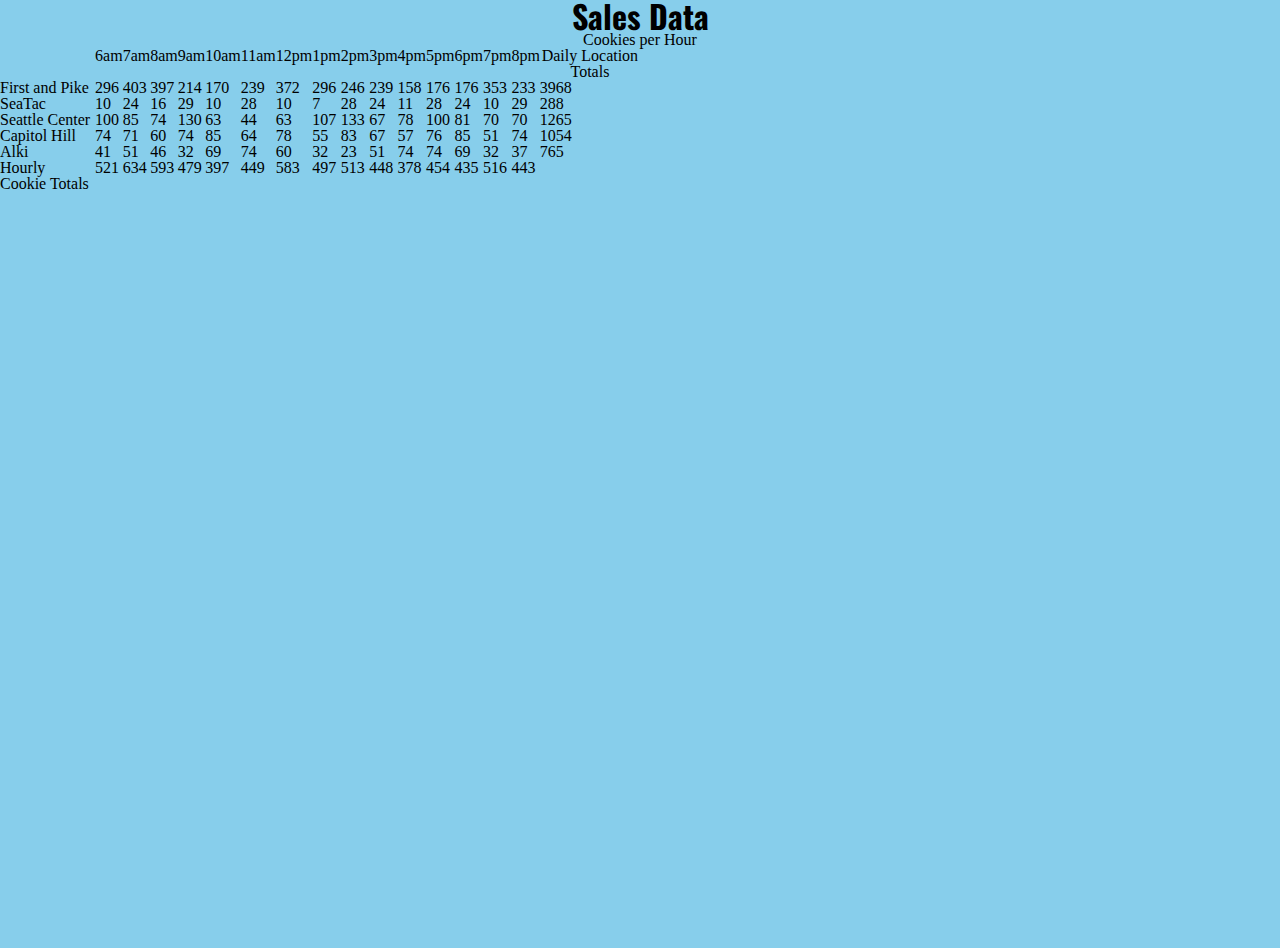
==== sales.html @ 6e2512df "created function to add totals sales of each hourly column" ====
<!DOCTYPE html>
<html>
<head>
  <meta charset="utf-8" />
  <meta http-equiv="X-UA-Compatible" content="IE=edge">
  <title>Salmon Cookie Store - Sales Data</title>
  <meta name="viewport" content="width=device-width, initial-scale=1">
  <link rel="stylesheet" type="text/css" media="screen" href="css/reset.css" />
  <link rel="stylesheet" type="text/css" media="screen" href="css/style.css" />
  <link href="https://fonts.googleapis.com/css?family=Oswald" rel="stylesheet">
</head>
<body>
  <header>
    <h1>Sales Data</h1>
    <em>Cookies per Hour</em>
  </header>
  <section>
    <table id="cookies-sold"></table>
  </section>

  <script src="js/app.js"></script>
</body>
</html>
---- css/style.css ----
* {
  margin: 0;
  box-sizing: border-box;
}
body {
  background: skyblue;
  font-size: 16px;
}
h1 {
  font-size: 2em;
  font-weight: 900;
  font-family: 'Oswald', sans-serif;
}
h2 {
  font-family: 'Oswald', sans-serif;
  font-size: 1.5em;
  font-weight: 700;
}
h3 {
  font-size: 1.125em;
  font-weight: 500;
}
p {
  font-size: 0.75em
}
ul {
  padding-left: 3px;
}
li {
  list-style-type: disc;
  margin-left: 18px;
  font-family: Georgia, 'Times New Roman', Times, serif;
}
header {
  text-align:center;
}
section {
  display: block;
  float:left;
  height:100vh;
  width: 50vw;
  position: relative;
}
.right_side {
  text-align: center;
  background: salmon;
}
.right_side ul {
  padding:0;
}
.right_side li {
  color: white;
  margin: 0;
  list-style-type: none;
}
.right_side h2 {
  margin-bottom: 5px;
}
.cookie_data {
  width: 100vw;
  text-align: center;
}
#Logo {
  display: block;
  width:300px;
  height:auto;
  margin: 0 auto;
}
.logo_container {
    width: 340px;
    margin: 100px auto;
    background: blue;
    border-radius: 50%;
}
.logo_container h1 {
  text-align: center;
  color: white;
  stroke: solid 1px black;
}

div { 
  margin: 25px 25px;
  padding: 10px;
}
div.data-list {
  float:left;
  background:#1590c9;
}
.data-list li {
  font-family: Arial, Helvetica, sans-serif;
  color: white;
  border: solid 1px white;
  padding: 5px;
}
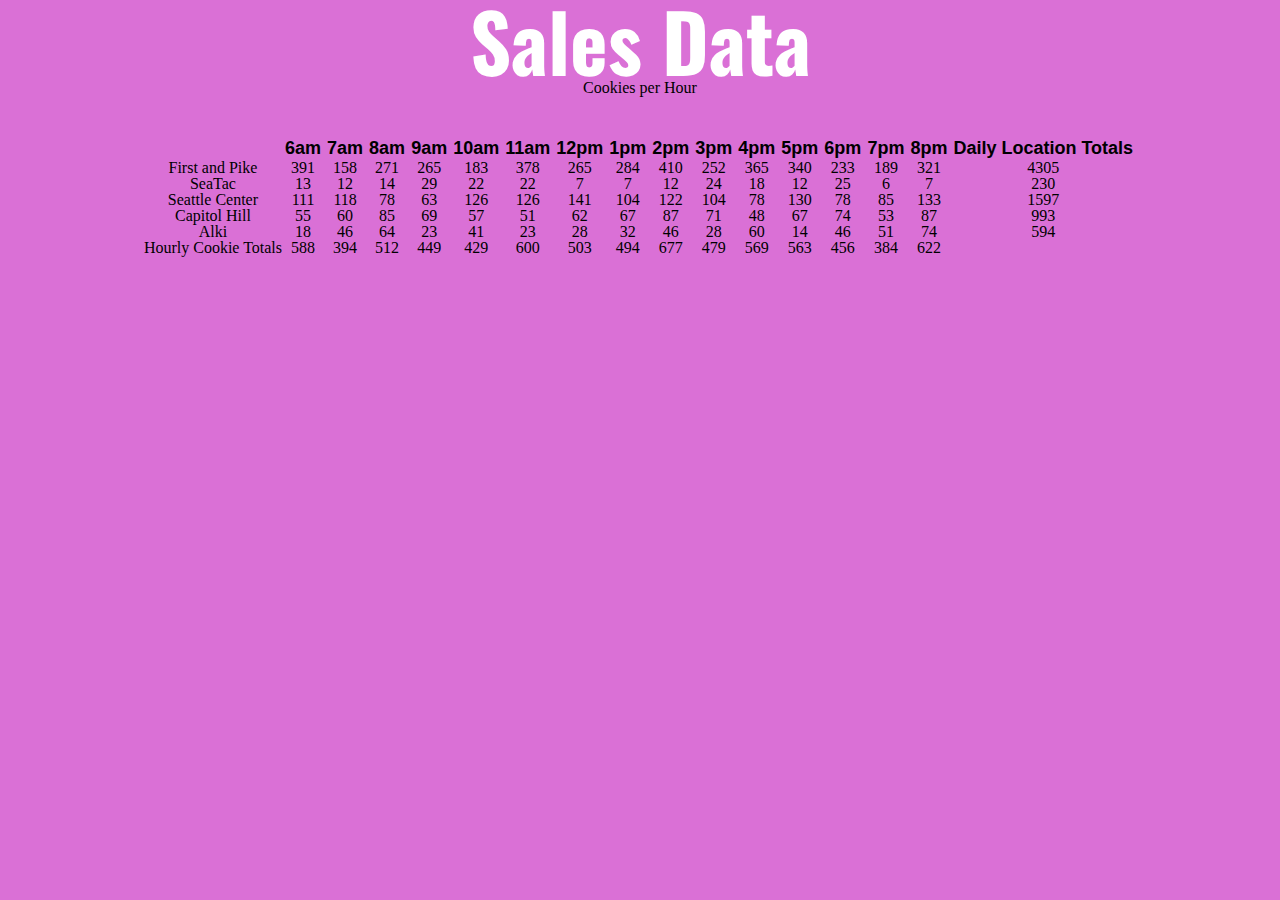
==== commit d2e054ce: "added a link to sale.html on index.html and provided initial styling for sales table." ====
--- a/sales.html
+++ b/sales.html
@@ -10,14 +10,11 @@
   <link href="https://fonts.googleapis.com/css?family=Oswald" rel="stylesheet">
 </head>
 <body>
-  <header>
+  <section>
     <h1>Sales Data</h1>
     <em>Cookies per Hour</em>
-  </header>
-  <section>
     <table id="cookies-sold"></table>
   </section>
-
   <script src="js/app.js"></script>
 </body>
 </html>--- a/css/style.css
+++ b/css/style.css
@@ -2,26 +2,29 @@
   margin: 0;
   box-sizing: border-box;
 }
-body {
-  background: skyblue;
-  font-size: 16px;
+h1, h2, h3, h4, p {
+  font-family: 'Oswald', sans-serif;
+  color: white;
 }
 h1 {
-  font-size: 2em;
+  font-size: 5em;
   font-weight: 900;
-  font-family: 'Oswald', sans-serif;
 }
 h2 {
-  font-family: 'Oswald', sans-serif;
-  font-size: 1.5em;
+  font-size: 2.5em;
   font-weight: 700;
 }
 h3 {
-  font-size: 1.125em;
+  font-size: 2.125em;
   font-weight: 500;
 }
+h4 {
+  font-size: 1.5em;
+  font-weight: 400;
+}
 p {
-  font-size: 0.75em
+  font-size: 1em;
+  font-weight: 400;
 }
 ul {
   padding-left: 3px;
@@ -31,64 +34,115 @@
   margin-left: 18px;
   font-family: Georgia, 'Times New Roman', Times, serif;
 }
+div {
+  display: block;
+}
 header {
-  text-align:center;
+  position: relative;
+  height: 100vh;
+  width: 100vw;
+  background-image: url(../img/daria-nepriakhina-6035-unsplash.jpg);
+  background-repeat: no-repeat;
+  background-position: top;
+  background-size: cover;
+  /* background-attachment: fixed; */
+  overflow: hidden;
+  box-shadow: 0px -13px 35px 14px #666;
 }
 section {
-  display: block;
-  float:left;
   height:100vh;
+  width:100vw;
+  background: orchid;
+}
+table {
+  margin:40px auto;
+}
+table th {
+  font-family: Arial, Helvetica, sans-serif;
+  font-size: 1.125em;
+  font-weight: 600;
+  padding: 3px;
+  margin: 3px;
+}
+#fp-logo-container {
+  position: absolute;
+  left: 0;
+  bottom: 0;
   width: 50vw;
-  position: relative;
+  margin-left: 20px;
+  margin-bottom: 20px;
 }
-.right_side {
-  text-align: center;
-  background: salmon;
+#fp-logo {
+  width:200px;
+  vertical-align: middle;
 }
-.right_side ul {
-  padding:0;
+#fp-text-container {
+  display:inline-block;
+  vertical-align: middle;
 }
-.right_side li {
-  color: white;
-  margin: 0;
-  list-style-type: none;
+#fp-text-container h1 {
+  font-size: 5em;
+  border-bottom: solid 2px white;
 }
-.right_side h2 {
-  margin-bottom: 5px;
+#fp-text-container h2 {
+  font-size: 1.5em;
 }
-.cookie_data {
-  width: 100vw;
+section {
   text-align: center;
 }
-#Logo {
-  display: block;
-  width:300px;
-  height:auto;
+#locations {
+  background: #9c7f5f;
+}
+#about {
+  background: #513a28;
+}
+#sales {
+  background: #d2bc97;
+}
+section h3 {
+  text-align: center;
+  padding: 50px 0 5px 0;
+  border-bottom: solid 1px white;
+  width: 15%;
   margin: 0 auto;
 }
-.logo_container {
-    width: 340px;
-    margin: 100px auto;
-    background: blue;
-    border-radius: 50%;
+section p {
+  margin: 20px 25%;
+  line-height: 1.5em;  
 }
-.logo_container h1 {
+.location-entry {
   text-align: center;
+  display: inline-block;
+  margin: 12px;
+}
+.location-entry img {
+  width: 200px;  
+  border: solid 10px #fbf9ee; 
+  box-shadow: 0 4px 8px 0 rgba(0, 0, 0, 0.2), 0 6px 20px 0 rgba(0, 0, 0, 0.19);
+  border-radius: 3px;
+}
+.location-entry a {
+  font-size: 2em;
   color: white;
-  stroke: solid 1px black;
+  margin: 3px;
 }
-
-div { 
-  margin: 25px 25px;
-  padding: 10px;
+.location-entry a:hover {
+  color: #5a4646;
 }
-div.data-list {
-  float:left;
-  background:#1590c9;
+.location-entry h4 {
+  padding-top: 10px;
+  margin-bottom: 8px;
 }
-.data-list li {
-  font-family: Arial, Helvetica, sans-serif;
-  color: white;
-  border: solid 1px white;
+.location-entry p {
+  margin: 8px;
+  line-height: inherit;
+}
+.social-icons {
   padding: 5px;
+}
+#fp-logo {
+  transition: all ease-in-out 2s;
+}
+#fp-logo:hover {
+  transform: rotate(1080deg);
 }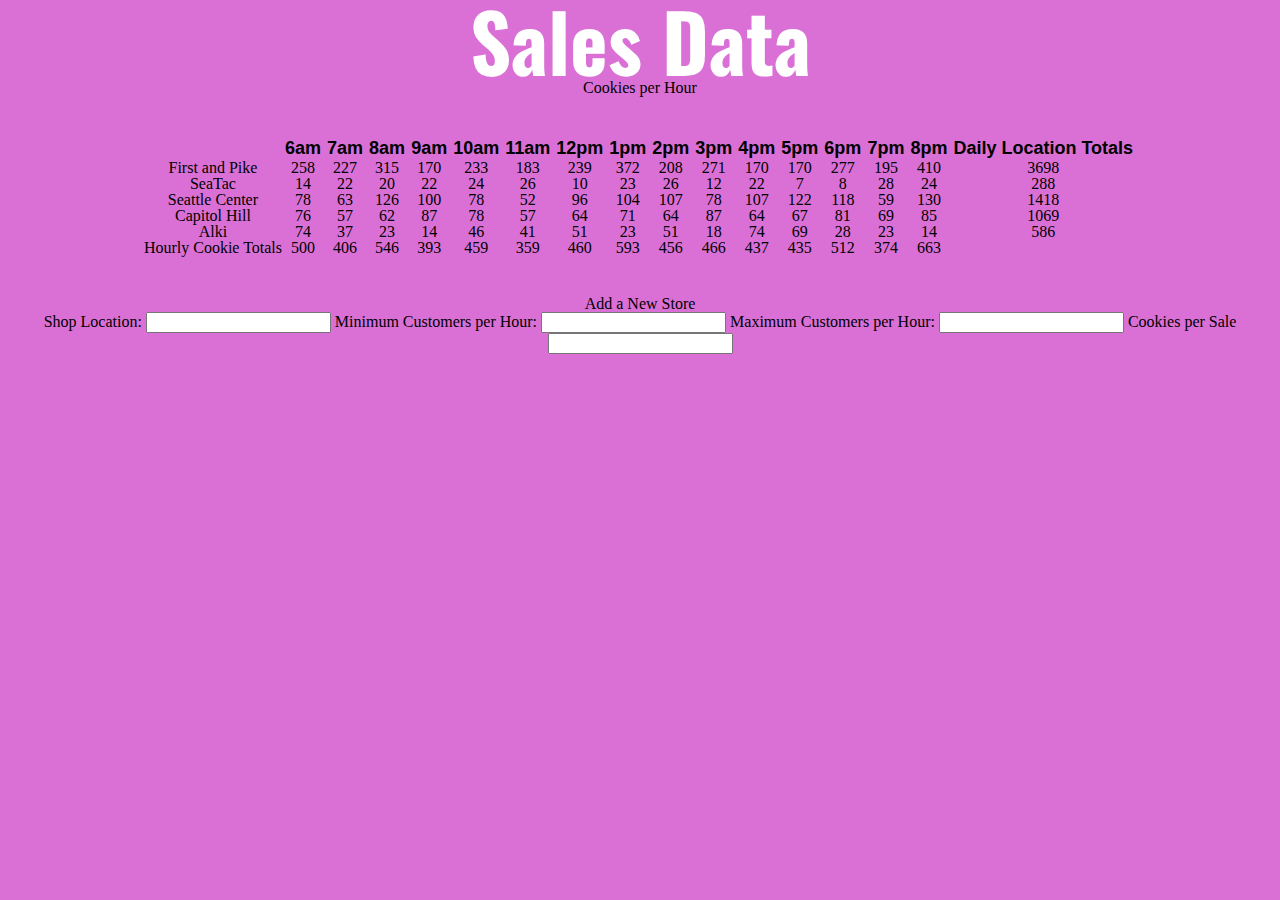
==== commit 32e073dc: "created labels and inputs for an add a new store from" ====
--- a/sales.html
+++ b/sales.html
@@ -14,6 +14,25 @@
     <h1>Sales Data</h1>
     <em>Cookies per Hour</em>
     <table id="cookies-sold"></table>
+    
+    <form id="add-shop-form">
+      <fieldset>
+        <legend>Add a New Store</legend>
+
+        <label for="shopLocation">Shop Location: </label>
+        <input type="text" name="shopLocation">
+
+        <label for="minCust">Minimum Customers per Hour: </label>
+        <input type="number" name="minCust">
+
+        <label for="maxCust">Maximum Customers per Hour: </label>
+        <input type="number" name="maxCust">
+
+        <label for="cookiesPerSale">Cookies per Sale</label>
+        <input type="number" name="cookiesPerSale">
+
+      </fieldset>
+    </form>
   </section>
   <script src="js/app.js"></script>
 </body>
--- a/css/style.css
+++ b/css/style.css
@@ -48,6 +48,18 @@
   /* background-attachment: fixed; */
   overflow: hidden;
   box-shadow: 0px -13px 35px 14px #666;
+}
+header::before {
+  content: '';
+  width:100vw;
+  height: 100vh;
+  position: absolute;
+  top: 0;
+  bottom:0;
+  right: 0;
+  left: 0;
+  opacity:.4;
+  background: #ffa07a;
 }
 section {
   height:100vh;
@@ -141,8 +153,8 @@
   padding: 5px;
 }
 #fp-logo {
-  transition: all ease-in-out 2s;
+  transition: all ease-in-out 8s;
 }
 #fp-logo:hover {
-  transform: rotate(1080deg);
-}+  transform: rotate(1080deg), scale(2);
+}
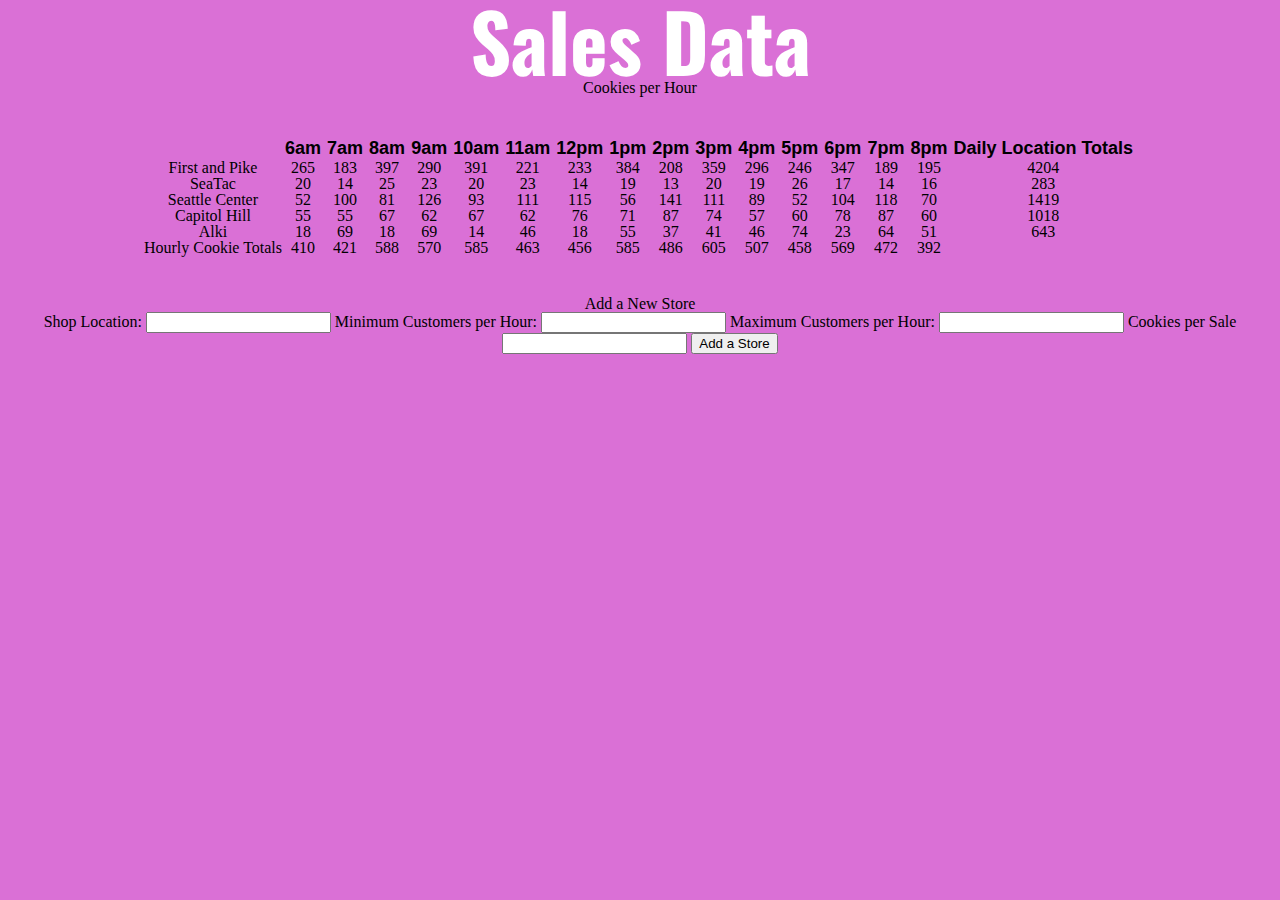
==== commit 70a8a208: "added submit button for form" ====
--- a/sales.html
+++ b/sales.html
@@ -31,6 +31,7 @@
         <label for="cookiesPerSale">Cookies per Sale</label>
         <input type="number" name="cookiesPerSale">
 
+        <button>Add a Store</button>
       </fieldset>
     </form>
   </section>
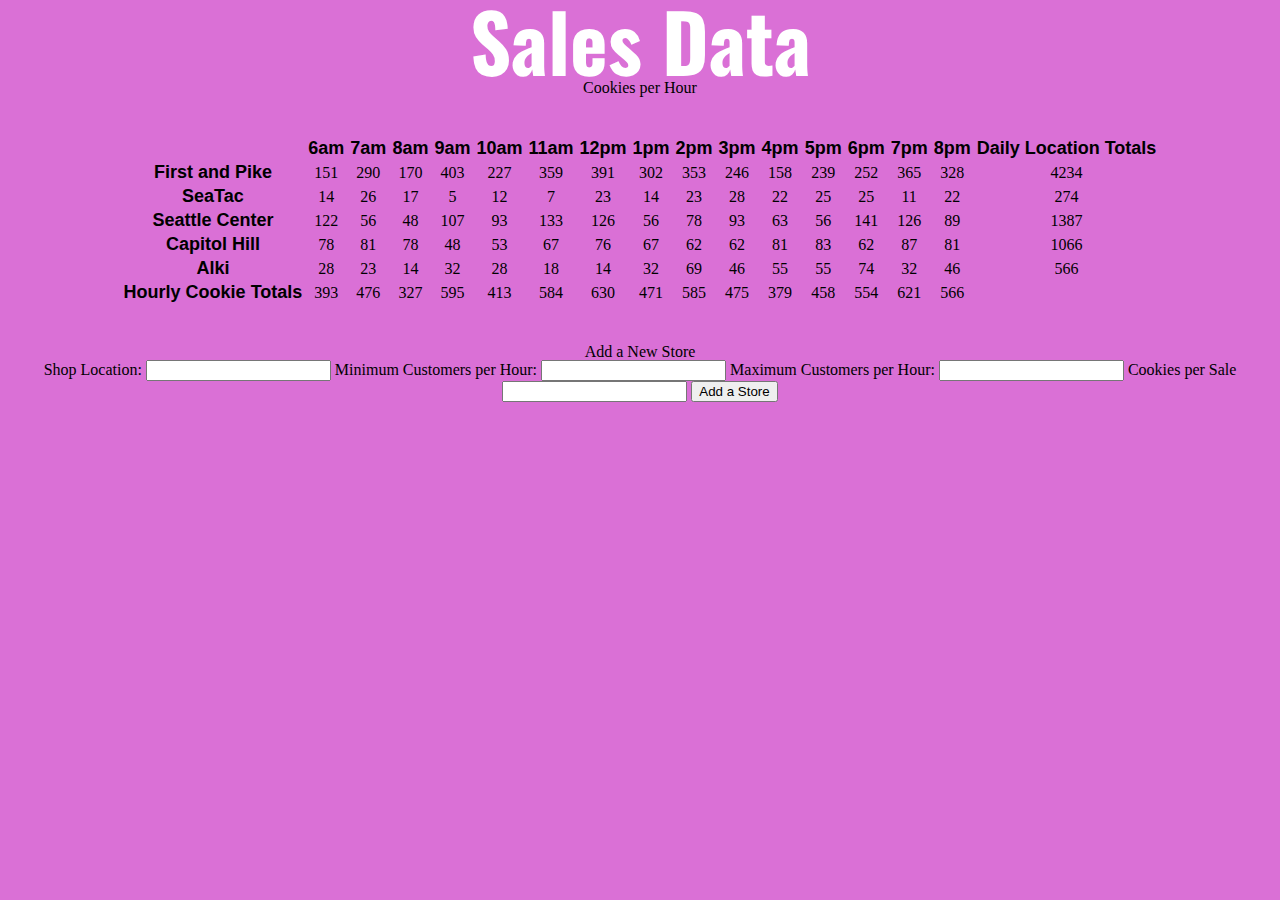
==== commit 4beee459: "created function to add new store submits to the form" ====
--- a/sales.html
+++ b/sales.html
@@ -29,7 +29,7 @@
         <input type="number" name="maxCust">
 
         <label for="cookiesPerSale">Cookies per Sale</label>
-        <input type="number" name="cookiesPerSale">
+        <input type="number" name="cookiesPerSale" step="0.1">
 
         <button>Add a Store</button>
       </fieldset>
--- a/css/style.css
+++ b/css/style.css
@@ -153,8 +153,8 @@
   padding: 5px;
 }
 #fp-logo {
-  transition: all ease-in-out 8s;
+  transition: all ease-in-out 1s;
 }
 #fp-logo:hover {
-  transform: rotate(1080deg), scale(2);
+  transform: scale(.1);
 }
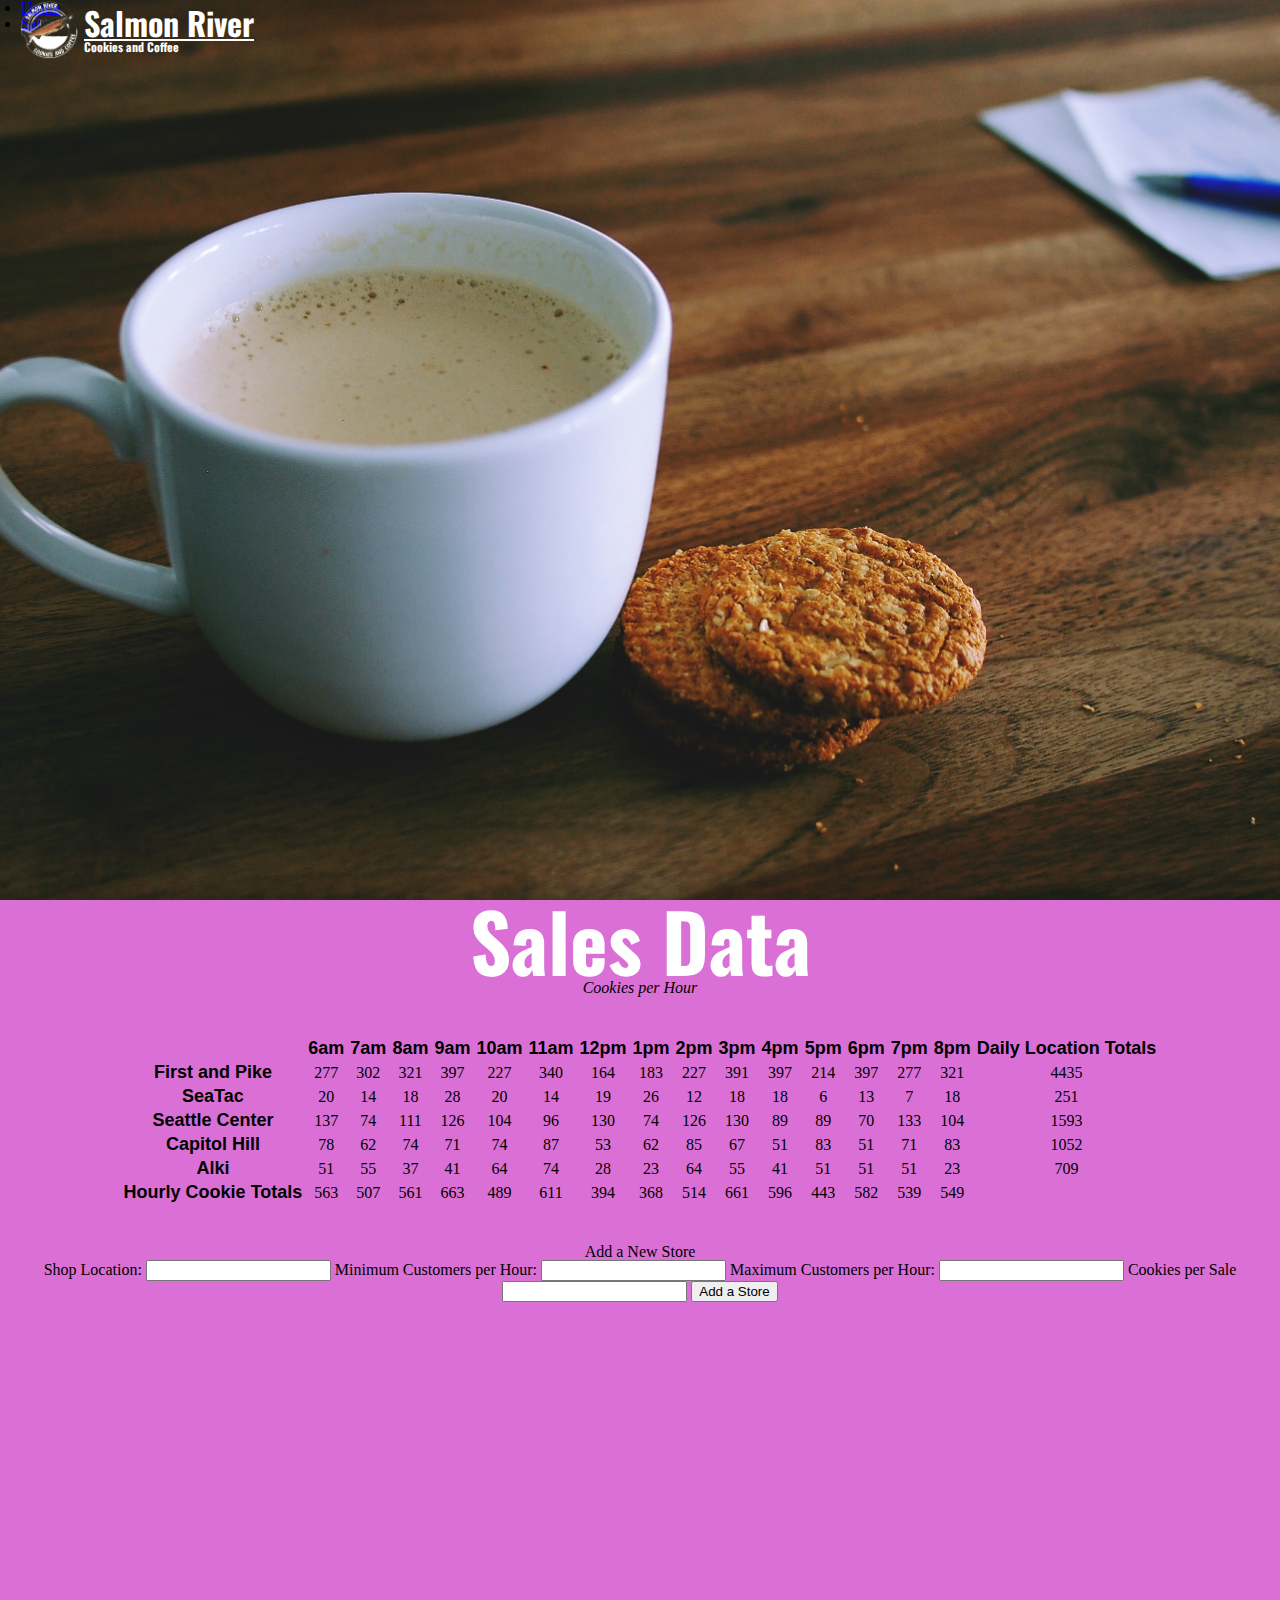
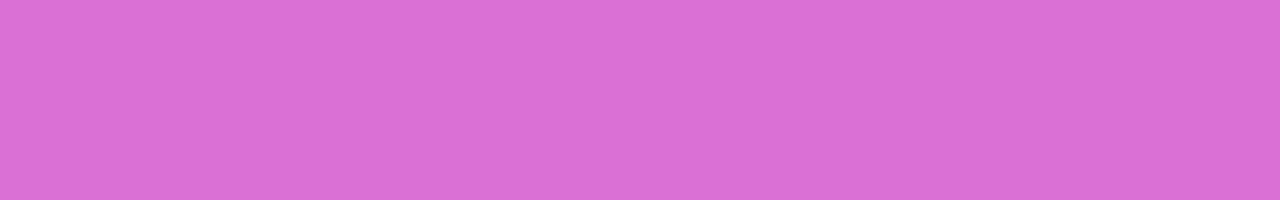
==== commit c78a08a3: "fixed navigation css conflict" ====
--- a/sales.html
+++ b/sales.html
@@ -10,6 +10,21 @@
   <link href="https://fonts.googleapis.com/css?family=Oswald" rel="stylesheet">
 </head>
 <body>
+  <header id="staff-page">
+    <nav>
+      <div id="sales-logo-container">
+        <img id="sales-logo" title="Salmon River Cookies and Coffee" alt="Salmon River Logo" src="./img/Salmon_River_Cookies_logo.png"/>
+        <span id="sales-text-container">
+          <h1>Salmon River</h1>
+          <h2>Cookies and Coffee</h2>
+        </span>
+      </div>
+      <ul>
+        <li><a href="./index.html" title="Home Page">Home</a></li>
+        <li><a href="./sales.html" title="Sales Data">Sales</a></li>
+      </ul>
+    </nav>
+  </header>
   <section>
     <h1>Sales Data</h1>
     <em>Cookies per Hour</em>
--- a/css/style.css
+++ b/css/style.css
@@ -25,6 +25,12 @@
 p {
   font-size: 1em;
   font-weight: 400;
+}
+em {
+  text-decoration: none;
+  font-style: italic;
+  font-size: 1em;
+
 }
 ul {
   padding-left: 3px;
@@ -45,10 +51,11 @@
   background-repeat: no-repeat;
   background-position: top;
   background-size: cover;
-  /* background-attachment: fixed; */
+  background-attachment: fixed;
   overflow: hidden;
   box-shadow: 0px -13px 35px 14px #666;
 }
+#header
 header::before {
   content: '';
   width:100vw;
@@ -62,9 +69,40 @@
   background: #ffa07a;
 }
 section {
+  position: relative;
   height:100vh;
   width:100vw;
   background: orchid;
+  text-align:center;
+  box-shadow: 1px 1px 20px 5px rgba(0, 0, 0, 0.2);
+  
+}
+/* nav {
+  position: absolute;
+  top:0;
+  right:0;
+  width: 150px;
+  margin: 22px;
+}
+nav ul li {
+  display: inline;
+} */
+#home-nav {
+  position: fixed;
+  top: 40vh;
+  right: 0;
+  z-index:10;
+  margin-right: 15px;
+}
+#home-nav li {
+  list-style-type: none;
+  margin: 20px;
+}
+#home-nav a {
+  color: white;  
+}
+#home-nav a:active {
+  color: gray;
 }
 table {
   margin:40px auto;
@@ -76,19 +114,28 @@
   padding: 3px;
   margin: 3px;
 }
-#fp-logo-container {
+#fp-logo-container, #sales-logo-container {
   position: absolute;
   left: 0;
-  bottom: 0;
   width: 50vw;
   margin-left: 20px;
   margin-bottom: 20px;
 }
+#fp-logo-container {
+  bottom:0;  
+}
+#sales-logo-container {
+  top: 0;
+}
 #fp-logo {
   width:200px;
   vertical-align: middle;
 }
-#fp-text-container {
+#sales-logo {
+  width:60px;
+  vertical-align: middle;
+}
+#fp-text-container, #sales-text-container {
   display:inline-block;
   vertical-align: middle;
 }
@@ -96,11 +143,15 @@
   font-size: 5em;
   border-bottom: solid 2px white;
 }
+#sales-text-container h1{
+  font-size: 2em;
+  border-bottom: solid 2px white;
+}
 #fp-text-container h2 {
   font-size: 1.5em;
 }
-section {
-  text-align: center;
+#sales-text-container h2 {
+  font-size: .75em;
 }
 #locations {
   background: #9c7f5f;
@@ -113,7 +164,7 @@
 }
 section h3 {
   text-align: center;
-  padding: 50px 0 5px 0;
+  padding: 5px;
   border-bottom: solid 1px white;
   width: 15%;
   margin: 0 auto;
@@ -153,8 +204,20 @@
   padding: 5px;
 }
 #fp-logo {
-  transition: all ease-in-out 1s;
+  transition: all ease-in-out 3s;
 }
 #fp-logo:hover {
-  transform: scale(.1);
-}
+  transform: rotate(1080deg);
+}
+.text-container {
+  position: absolute;
+  top: 50%;
+  left: 0;
+  right: 0;
+  transform: translateY(-50%);
+}
+#sales a {
+  margin:20px;
+  color: gray;
+  display: block;
+}
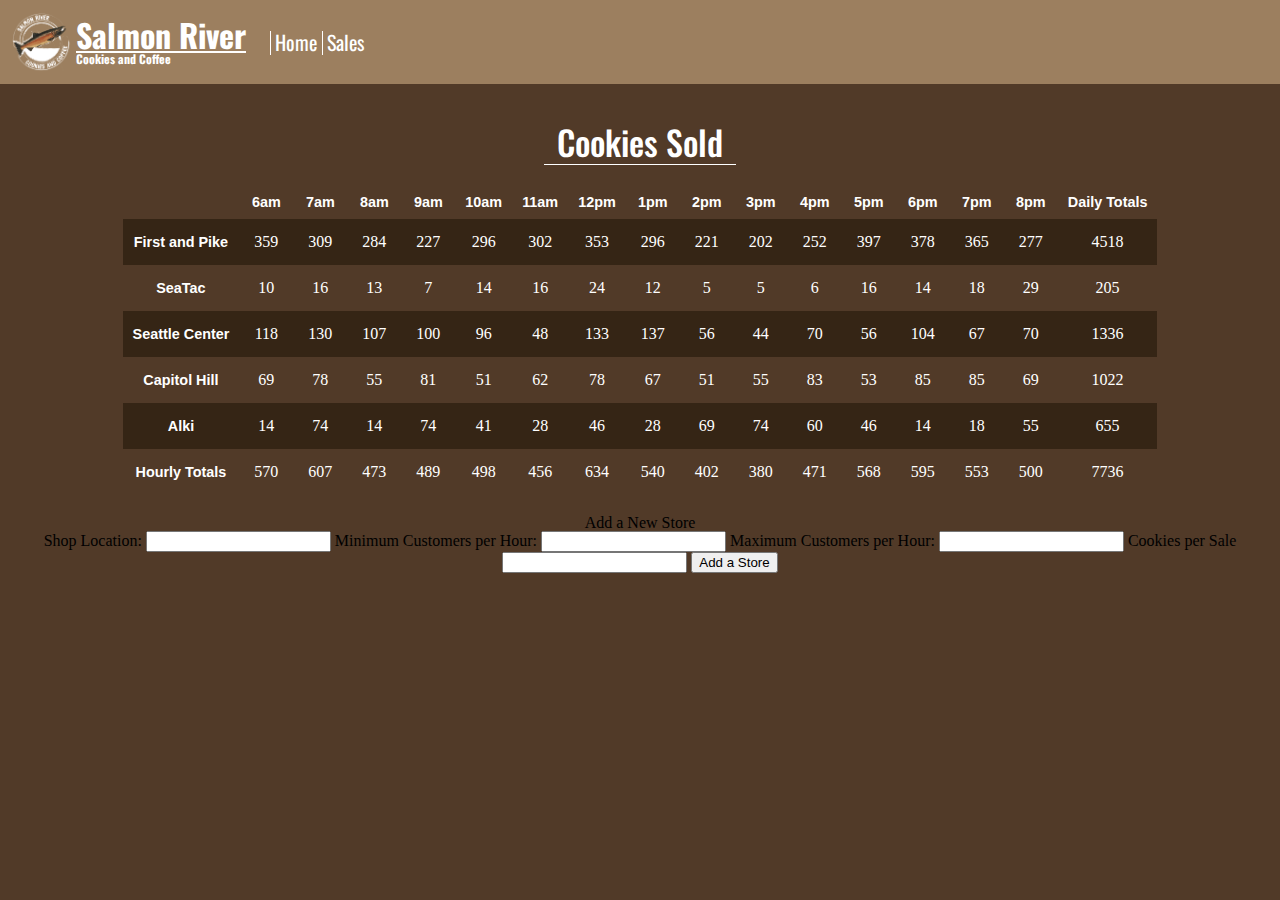
==== commit 39bfa107: "created style on form" ====
--- a/sales.html
+++ b/sales.html
@@ -10,26 +10,25 @@
   <link href="https://fonts.googleapis.com/css?family=Oswald" rel="stylesheet">
 </head>
 <body>
-  <header id="staff-page">
-    <nav>
-      <div id="sales-logo-container">
-        <img id="sales-logo" title="Salmon River Cookies and Coffee" alt="Salmon River Logo" src="./img/Salmon_River_Cookies_logo.png"/>
-        <span id="sales-text-container">
-          <h1>Salmon River</h1>
-          <h2>Cookies and Coffee</h2>
-        </span>
+  <header class="top-head">
+    <div class="top-logo-container">
+      <a href="./index.html"><img title="Salmon River Cookies and Coffee" alt="Salmon River Logo" src="./img/Salmon_River_Cookies_logo.png"/></a>
+      <div class="top-text-container">
+        <h1>Salmon River</h1>
+        <h2>Cookies and Coffee</h2>
       </div>
+    <nav class="top">
       <ul>
         <li><a href="./index.html" title="Home Page">Home</a></li>
         <li><a href="./sales.html" title="Sales Data">Sales</a></li>
       </ul>
     </nav>
+    </div>
   </header>
-  <section>
-    <h1>Sales Data</h1>
-    <em>Cookies per Hour</em>
+  <section id="sales-graph" class="full-width sticky-nav">
+    <h3>Cookies Sold</h3>
     <table id="cookies-sold"></table>
-    
+    <div class="form">
     <form id="add-shop-form">
       <fieldset>
         <legend>Add a New Store</legend>
@@ -49,6 +48,7 @@
         <button>Add a Store</button>
       </fieldset>
     </form>
+    </div>
   </section>
   <script src="js/app.js"></script>
 </body>
--- a/css/style.css
+++ b/css/style.css
@@ -1,10 +1,10 @@
 * {
+  box-sizing: border-box;
   margin: 0;
-  box-sizing: border-box;
 }
 h1, h2, h3, h4, p {
+  color: white;
   font-family: 'Oswald', sans-serif;
-  color: white;
 }
 h1 {
   font-size: 5em;
@@ -28,37 +28,28 @@
 }
 em {
   text-decoration: none;
+  font-size: 1em;
   font-style: italic;
-  font-size: 1em;
-
-}
-ul {
-  padding-left: 3px;
-}
-li {
-  list-style-type: disc;
-  margin-left: 18px;
-  font-family: Georgia, 'Times New Roman', Times, serif;
 }
 div {
   display: block;
 }
-header {
-  position: relative;
+header.home {
+  background-attachment: fixed;
+  background-image: url(../img/daria-nepriakhina-6035-unsplash.jpg);
+  background-position: top;
+  background-repeat: no-repeat;
+  background-size: cover;
+  box-shadow: 0px -13px 35px 14px #666;
   height: 100vh;
+  overflow: hidden;
+  position: relative;
   width: 100vw;
-  background-image: url(../img/daria-nepriakhina-6035-unsplash.jpg);
-  background-repeat: no-repeat;
-  background-position: top;
-  background-size: cover;
-  background-attachment: fixed;
-  overflow: hidden;
-  box-shadow: 0px -13px 35px 14px #666;
-}
-#header
-header::before {
+  
+}
+header.home::before {
+  background: #ffa07a;
   content: '';
-  width:100vw;
   height: 100vh;
   position: absolute;
   top: 0;
@@ -66,91 +57,115 @@
   right: 0;
   left: 0;
   opacity:.4;
-  background: #ffa07a;
-}
-section {
+  width:100vw;
+  
+}
+header.top-head {
+  background: #9c7f5f;
+  position:fixed;
+  top:0;
+  left:0;
+  width:100vw;
+  z-index: 5;
+}
+section.full-width {
   position: relative;
   height:100vh;
   width:100vw;
   background: orchid;
   text-align:center;
   box-shadow: 1px 1px 20px 5px rgba(0, 0, 0, 0.2);
-  
-}
-/* nav {
-  position: absolute;
-  top:0;
-  right:0;
-  width: 150px;
-  margin: 22px;
-}
-nav ul li {
-  display: inline;
-} */
-#home-nav {
+}
+nav.fixed-side {
   position: fixed;
   top: 40vh;
   right: 0;
   z-index:10;
   margin-right: 15px;
 }
-#home-nav li {
+nav.fixed-side li {
   list-style-type: none;
   margin: 20px;
 }
-#home-nav a {
+nav.fixed-side a {
   color: white;  
 }
-#home-nav a:active {
+nav.fixed-side a:active {
   color: gray;
 }
-table {
-  margin:40px auto;
-}
-table th {
-  font-family: Arial, Helvetica, sans-serif;
-  font-size: 1.125em;
-  font-weight: 600;
-  padding: 3px;
-  margin: 3px;
-}
-#fp-logo-container, #sales-logo-container {
+nav.top {
+  display: inline-block;
+  vertical-align: middle;
+  margin-left: 1em;
+  position: relative;
+  font-family: oswald;
+  font-size: 1.25em;
+}
+nav.top a {
+  color: white;
+  text-decoration: none;
+  padding-left:5px;
+}
+nav.top li {
+  display: inline;
+  position: relative;
+  transition: all ease .3s;
+}
+nav.top li:hover {
+  background:#352515;
+}
+nav.top li::before {
+  content: "";
+  position: absolute;
+  top:4px;
+  left:0;
+  bottom:0;
+  border-left: solid 1px white;
+  height: 80%;
+}
+
+div.fp-logo-container {
   position: absolute;
   left: 0;
   width: 50vw;
   margin-left: 20px;
   margin-bottom: 20px;
 }
-#fp-logo-container {
+div.fp-logo-container {
   bottom:0;  
 }
-#sales-logo-container {
-  top: 0;
-}
-#fp-logo {
+img.fp-logo {
   width:200px;
   vertical-align: middle;
-}
-#sales-logo {
+  transition: all ease-in-out 3s;
+}
+img.fp-logo:hover {
+  transform: rotate(1080deg);
+}
+div.top-logo-container {
+  display: inline-block;
+  padding: .75em;
+}
+div.top-logo-container img {
   width:60px;
   vertical-align: middle;
 }
-#fp-text-container, #sales-text-container {
+div.fp-text-container, div.top-text-container {
   display:inline-block;
   vertical-align: middle;
 }
-#fp-text-container h1 {
+div.fp-text-container h1 {
   font-size: 5em;
   border-bottom: solid 2px white;
 }
-#sales-text-container h1{
+div.fp-text-container h2 {
+  font-size: 1.5em;
+}
+div.top-text-container h1{
   font-size: 2em;
   border-bottom: solid 2px white;
 }
-#fp-text-container h2 {
-  font-size: 1.5em;
-}
-#sales-text-container h2 {
+div.top-text-container h2 {
   font-size: .75em;
 }
 #locations {
@@ -162,54 +177,48 @@
 #sales {
   background: #d2bc97;
 }
-section h3 {
+section.full-width h3 {
   text-align: center;
   padding: 5px;
   border-bottom: solid 1px white;
   width: 15%;
   margin: 0 auto;
 }
-section p {
+section.full-width p {
   margin: 20px 25%;
   line-height: 1.5em;  
 }
-.location-entry {
+div.location-entry {
   text-align: center;
   display: inline-block;
   margin: 12px;
 }
-.location-entry img {
+div.location-entry img {
   width: 200px;  
   border: solid 10px #fbf9ee; 
   box-shadow: 0 4px 8px 0 rgba(0, 0, 0, 0.2), 0 6px 20px 0 rgba(0, 0, 0, 0.19);
   border-radius: 3px;
 }
-.location-entry a {
+div.location-entry a {
   font-size: 2em;
   color: white;
   margin: 3px;
 }
-.location-entry a:hover {
+div.location-entry a:hover {
   color: #5a4646;
 }
-.location-entry h4 {
+div.location-entry h4 {
   padding-top: 10px;
   margin-bottom: 8px;
 }
-.location-entry p {
+div.location-entry p {
   margin: 8px;
   line-height: inherit;
 }
-.social-icons {
+div.social-icons {
   padding: 5px;
 }
-#fp-logo {
-  transition: all ease-in-out 3s;
-}
-#fp-logo:hover {
-  transform: rotate(1080deg);
-}
-.text-container {
+div.text-container {
   position: absolute;
   top: 50%;
   left: 0;
@@ -217,7 +226,32 @@
   transform: translateY(-50%);
 }
 #sales a {
-  margin:20px;
   color: gray;
-  display: block;
-}
+  display:block;
+  margin:10px;
+}
+section.sticky-nav {
+  padding-top:120px;
+}
+table {
+  margin:20px auto;
+  color: white;
+}
+table th {
+  font-family: Arial, Helvetica, sans-serif;
+  font-size: .9em;
+  font-weight: 600;
+  padding: 10px;
+}
+table td {
+  padding:15px;
+}
+table tr:nth-child(even) {
+  background: #352515; 
+}
+#sales-graph {
+  background: #513a28;
+}
+.active {
+  color:gray;
+}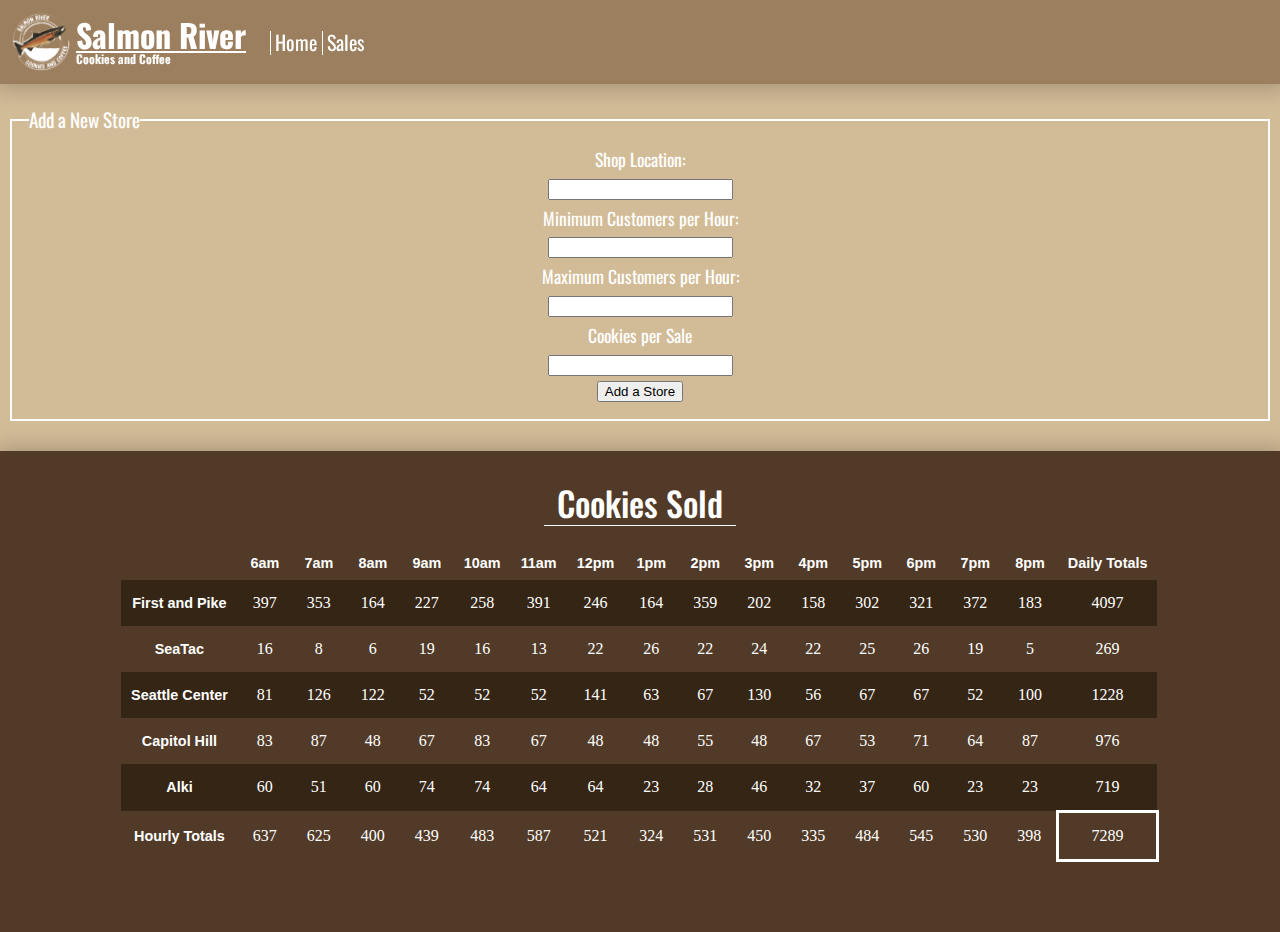
==== commit f2b414d9: "finished styling for Sales page" ====
--- a/sales.html
+++ b/sales.html
@@ -25,30 +25,32 @@
     </nav>
     </div>
   </header>
-  <section id="sales-graph" class="full-width sticky-nav">
+  <section id="add-shop" class="full-width sticky-nav">
+    <div class="form">
+      <form id="add-shop-form">
+        <fieldset>
+          <legend>Add a New Store</legend>
+    
+          <label for="shopLocation">Shop Location: </label>
+          <input type="text" name="shopLocation">
+    
+          <label for="minCust">Minimum Customers per Hour: </label>
+          <input type="number" name="minCust">
+    
+          <label for="maxCust">Maximum Customers per Hour: </label>
+          <input type="number" name="maxCust">
+    
+          <label for="cookiesPerSale">Cookies per Sale</label>
+          <input type="number" name="cookiesPerSale" step="0.1">
+    
+          <button>Add a Store</button>
+        </fieldset>
+      </form>
+    </div>
+  </section>
+  <section id="sales-graph" class="full-width">
     <h3>Cookies Sold</h3>
     <table id="cookies-sold"></table>
-    <div class="form">
-    <form id="add-shop-form">
-      <fieldset>
-        <legend>Add a New Store</legend>
-
-        <label for="shopLocation">Shop Location: </label>
-        <input type="text" name="shopLocation">
-
-        <label for="minCust">Minimum Customers per Hour: </label>
-        <input type="number" name="minCust">
-
-        <label for="maxCust">Maximum Customers per Hour: </label>
-        <input type="number" name="maxCust">
-
-        <label for="cookiesPerSale">Cookies per Sale</label>
-        <input type="number" name="cookiesPerSale" step="0.1">
-
-        <button>Add a Store</button>
-      </fieldset>
-    </form>
-    </div>
   </section>
   <script src="js/app.js"></script>
 </body>
--- a/css/style.css
+++ b/css/style.css
@@ -62,6 +62,7 @@
 }
 header.top-head {
   background: #9c7f5f;
+  box-shadow: 1px 1px 20px 5px rgba(0, 0, 0, 0.2);
   position:fixed;
   top:0;
   left:0;
@@ -75,6 +76,7 @@
   background: orchid;
   text-align:center;
   box-shadow: 1px 1px 20px 5px rgba(0, 0, 0, 0.2);
+  overflow: auto;
 }
 nav.fixed-side {
   position: fixed;
@@ -123,7 +125,6 @@
   border-left: solid 1px white;
   height: 80%;
 }
-
 div.fp-logo-container {
   position: absolute;
   left: 0;
@@ -231,10 +232,10 @@
   margin:10px;
 }
 section.sticky-nav {
-  padding-top:120px;
+  padding-top:100px;
 }
 table {
-  margin:20px auto;
+  margin:20px auto 70px auto;
   color: white;
 }
 table th {
@@ -249,9 +250,46 @@
 table tr:nth-child(even) {
   background: #352515; 
 }
+table tr:nth-last-child(1) td:nth-last-child(1) {
+  border: solid 3px white;
+}
 #sales-graph {
   background: #513a28;
+  height: auto;
+  padding-top: 30px;
+}
+#add-shop {
+  background:#d2bc97;
+  height:auto;
 }
 .active {
   color:gray;
+}
+legend {
+  color: white;
+  font-family: oswald;
+  font-size: 1.2em;
+  /* text-decoration: underline; */
+  text-align: left;
+}
+fieldset {
+  border: solid 2px white;
+  margin: 10px;
+  padding: 17px;
+}
+label {
+  display: block;
+  font-size: 1.1em;
+  font-family: oswald;
+  color: white;
+}
+button {
+  display: block;
+  margin: 0 auto;
+}
+label, input {
+  margin: 5px;
+}
+form {
+  padding-bottom: 20px;
 }